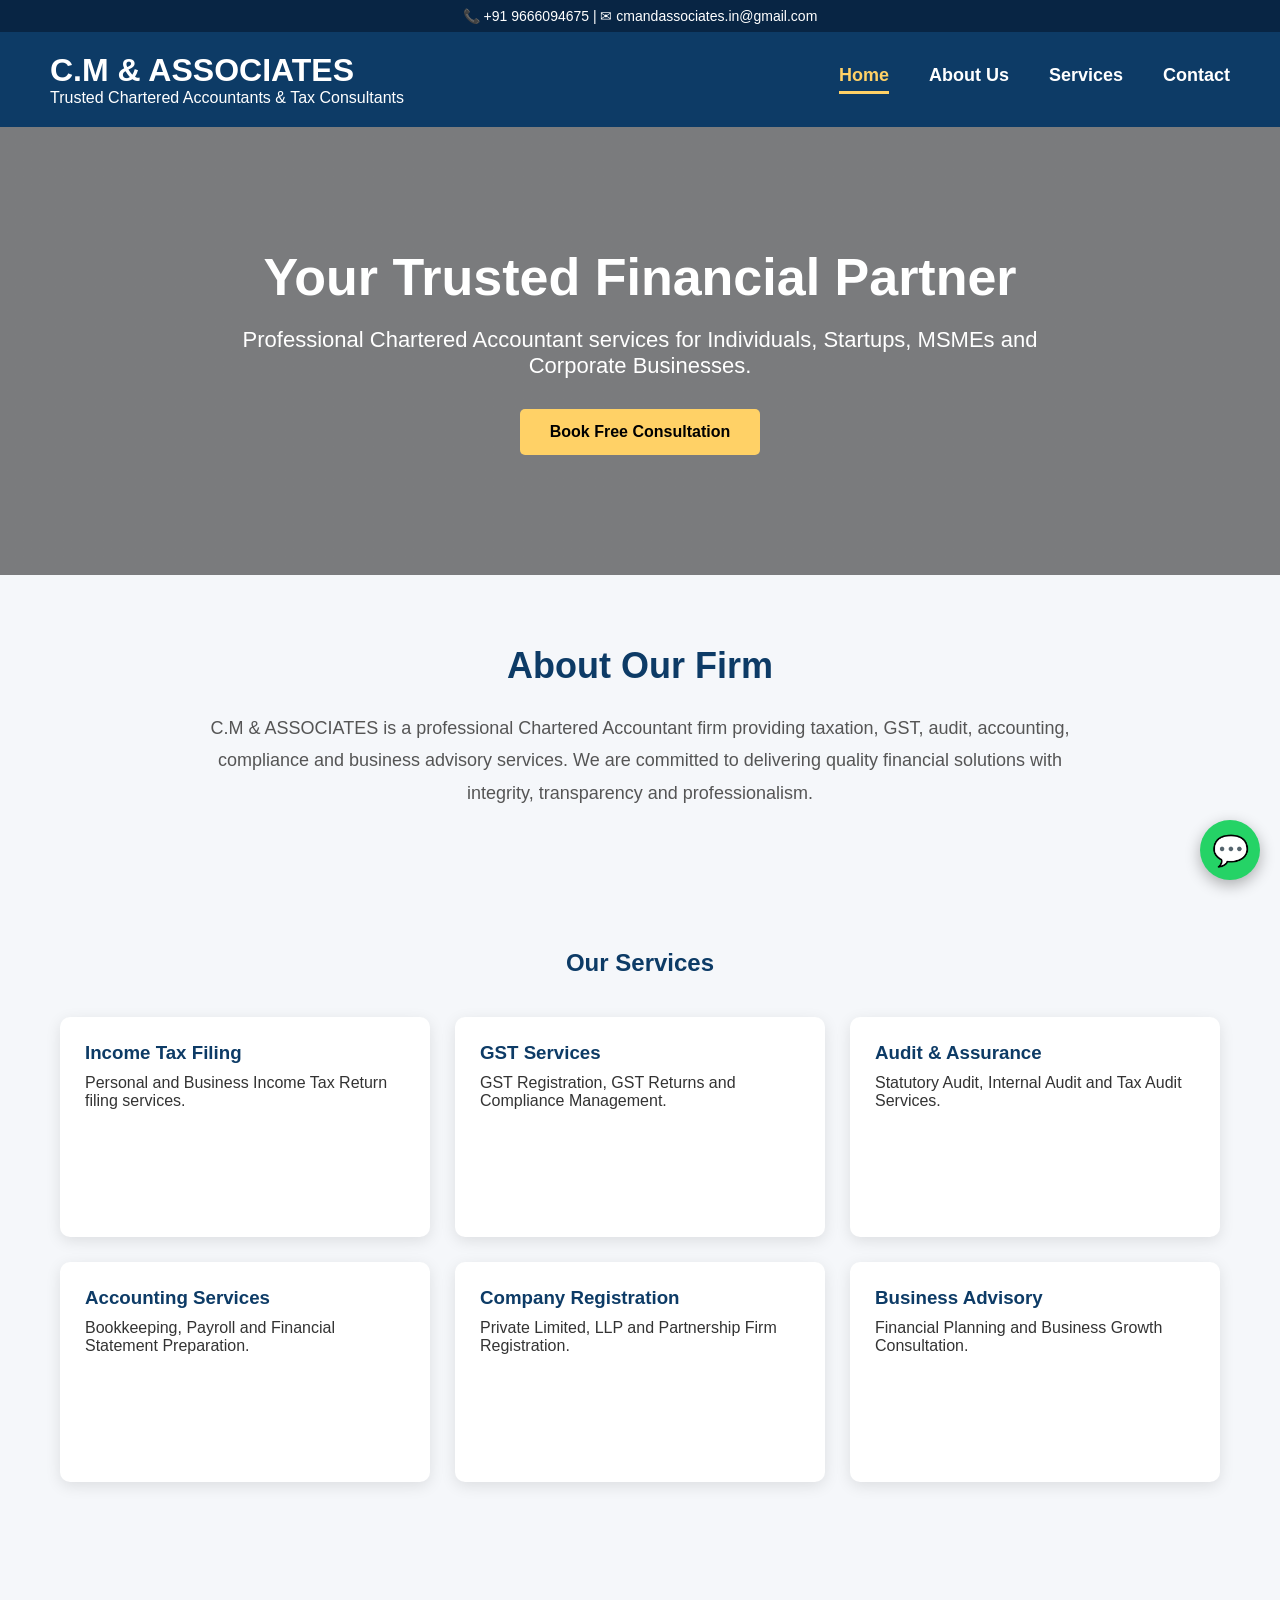
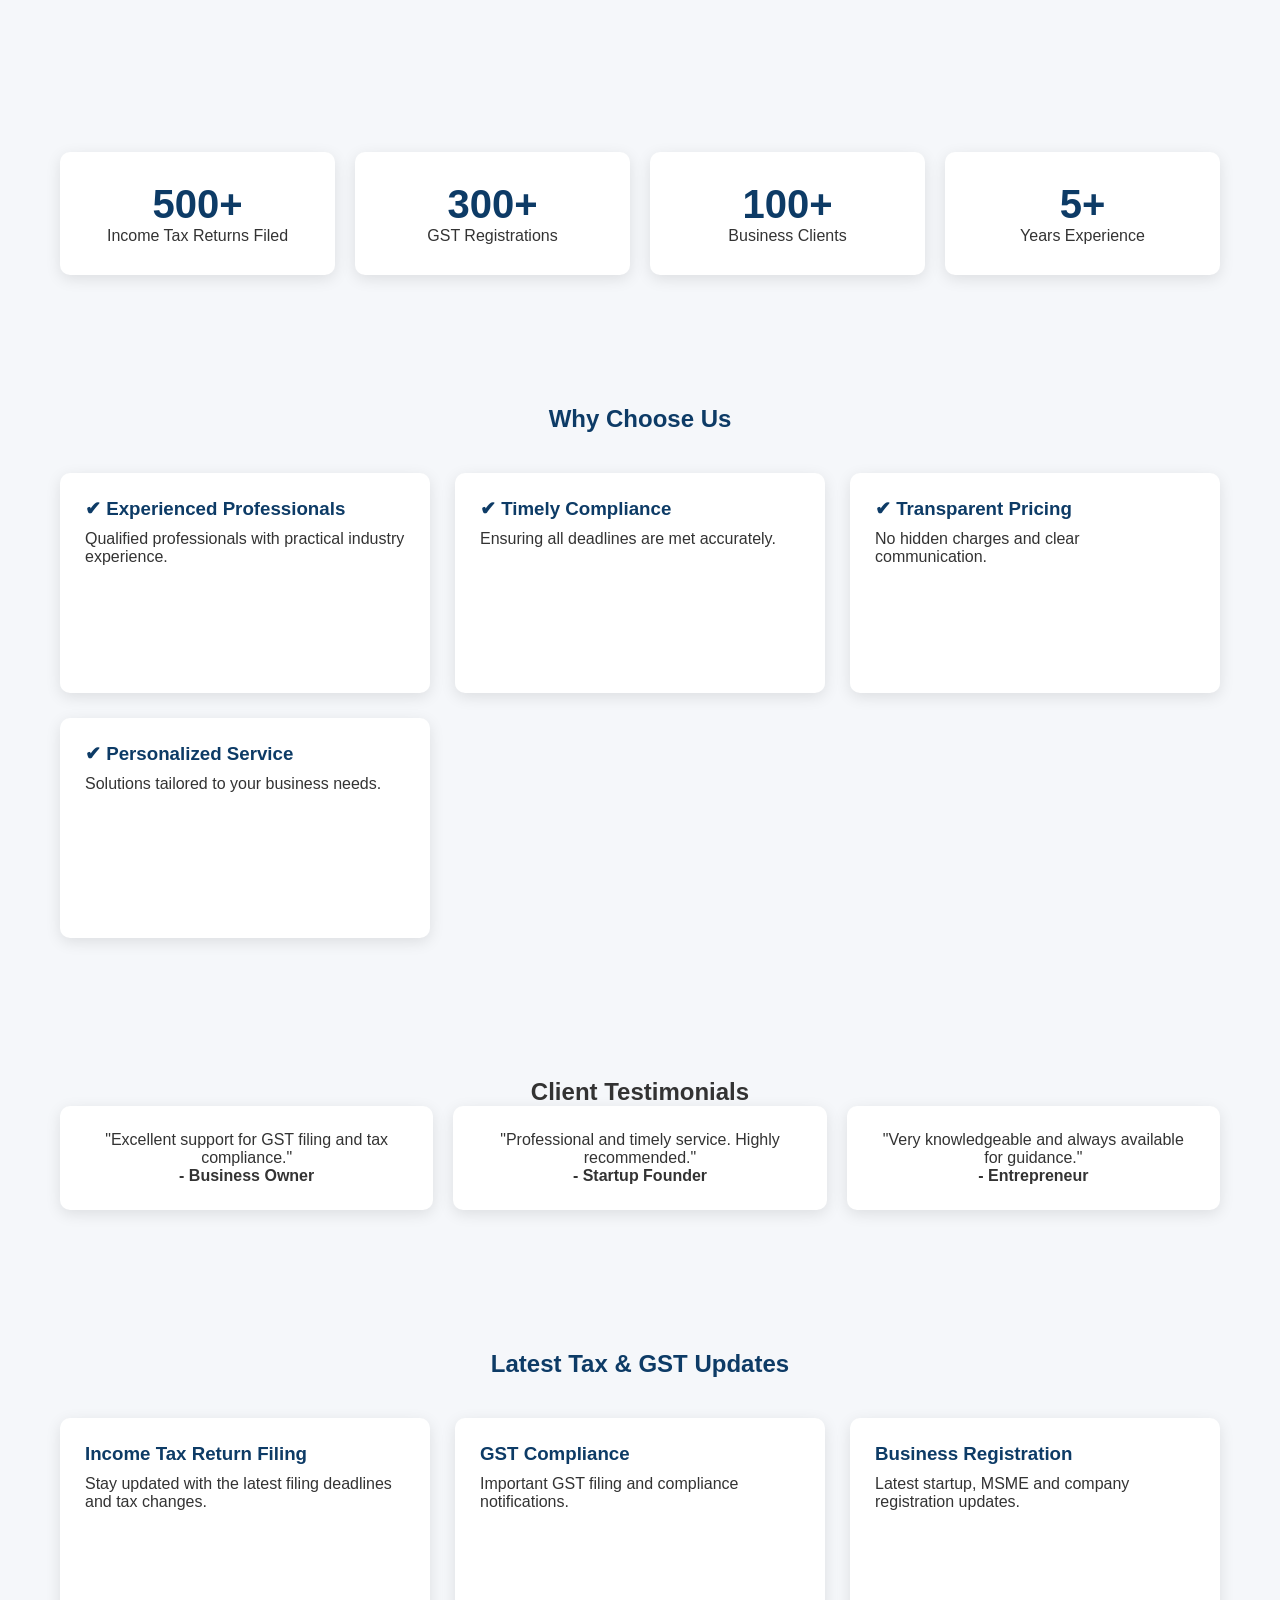
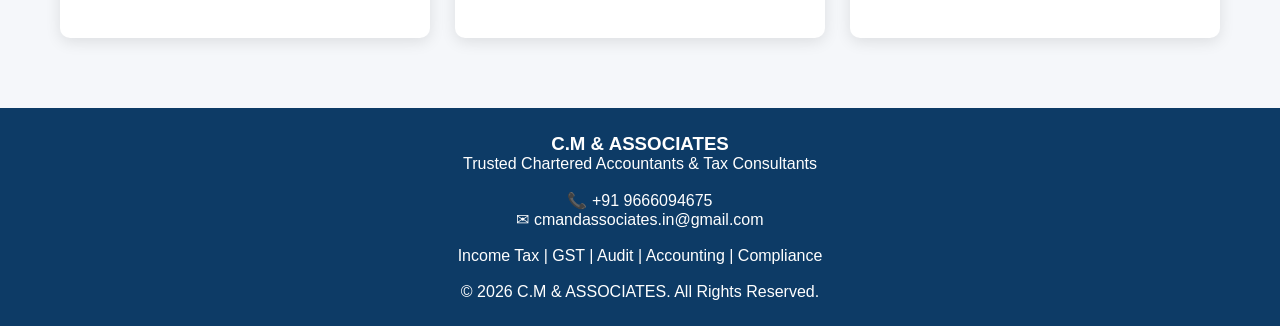
==== index.html @ 99ab4095 "Initial CA Website" ====
<!DOCTYPE html>
<html>

<head>
    <title>C.M & ASSOCIATES Chartered Accountants</title>
    <link rel="stylesheet" href="style.css">
    <link rel="stylesheet" href="https://cdnjs.cloudflare.com/ajax/libs/font-awesome/6.5.2/css/all.min.css">
</head>

<body>
    <div class="topbar">
    📞 +91 9666094675 |
    ✉ cmandassociates.in@gmail.com
    </div>

<header>
    <div class="logo">
        <h1>C.M &amp; ASSOCIATES</h1>
        <p>Trusted Chartered Accountants & Tax Consultants</p>
    </div>

    <nav>
    <a href="index.html" class="active">Home</a>
    <a href="about.html">About Us</a>
    <a href="services.html">Services</a>
    <a href="contact.html">Contact</a>
    </nav>
</header>

<section class="hero">
    <h2>Your Trusted Financial Partner</h2>

    <p>
        Professional Chartered Accountant services for Individuals,
        Startups, MSMEs and Corporate Businesses.
    </p>

    <a href="contact.html" class="btn">
        Book Free Consultation
    </a>
</section>

<section class="about">
    <h2>About Our Firm</h2>

    <p>
        C.M & ASSOCIATES is a professional Chartered Accountant firm
        providing taxation, GST, audit, accounting, compliance and
        business advisory services.

        We are committed to delivering quality financial solutions with
        integrity, transparency and professionalism.
    </p>
</section>

<section class="services">

<h2>Our Services</h2>

<div class="service-grid">

<div class="service-card">
<h3>Income Tax Filing</h3>
<p>Personal and Business Income Tax Return filing services.</p>
</div>

<div class="service-card">
<h3>GST Services</h3>
<p>GST Registration, GST Returns and Compliance Management.</p>
</div>

<div class="service-card">
<h3>Audit & Assurance</h3>
<p>Statutory Audit, Internal Audit and Tax Audit Services.</p>
</div>

<div class="service-card">
<h3>Accounting Services</h3>
<p>Bookkeeping, Payroll and Financial Statement Preparation.</p>
</div>

<div class="service-card">
<h3>Company Registration</h3>
<p>Private Limited, LLP and Partnership Firm Registration.</p>
</div>

<div class="service-card">
<h3>Business Advisory</h3>
<p>Financial Planning and Business Growth Consultation.</p>
</div>

</div>
</section>

<section class="services">

    <!-- Services Content Here -->

</section>

<section class="stats">

<div class="stat-card">
<h2>500+</h2>
<p>Income Tax Returns Filed</p>
</div>

<div class="stat-card">
<h2>300+</h2>
<p>GST Registrations</p>
</div>

<div class="stat-card">
<h2>100+</h2>
<p>Business Clients</p>
</div>

<div class="stat-card">
<h2>5+</h2>
<p>Years Experience</p>
</div>

</section>

<section class="services">

<h2>Why Choose Us</h2>

<div class="service-grid">

<div class="service-card">
<h3>✔ Experienced Professionals</h3>
<p>Qualified professionals with practical industry experience.</p>
</div>

<div class="service-card">
<h3>✔ Timely Compliance</h3>
<p>Ensuring all deadlines are met accurately.</p>
</div>

<div class="service-card">
<h3>✔ Transparent Pricing</h3>
<p>No hidden charges and clear communication.</p>
</div>

<div class="service-card">
<h3>✔ Personalized Service</h3>
<p>Solutions tailored to your business needs.</p>
</div>

</div>

</section>

<section class="testimonials">

<h2>Client Testimonials</h2>

<div class="testimonial-grid">

<div class="testimonial-card">
<p>
"Excellent support for GST filing and tax compliance."
</p>
<h4>- Business Owner</h4>
</div>

<div class="testimonial-card">
<p>
"Professional and timely service. Highly recommended."
</p>
<h4>- Startup Founder</h4>
</div>

<div class="testimonial-card">
<p>
"Very knowledgeable and always available for guidance."
</p>
<h4>- Entrepreneur</h4>
</div>

</div>

</section>

<section class="updates">

<h2>Latest Tax & GST Updates</h2>

<div class="service-grid">

<div class="service-card">
<h3>Income Tax Return Filing</h3>
<p>
Stay updated with the latest filing deadlines and tax changes.
</p>
</div>

<div class="service-card">
<h3>GST Compliance</h3>
<p>
Important GST filing and compliance notifications.
</p>
</div>

<div class="service-card">
<h3>Business Registration</h3>
<p>
Latest startup, MSME and company registration updates.
</p>
</div>

</div>

</section>

<footer>

<h3>C.M &amp; ASSOCIATES</h3>

<p>Trusted Chartered Accountants & Tax Consultants</p>

<br>

<p>📞 +91 9666094675</p>

<p>✉ cmandassociates.in@gmail.com</p>

<br>

<p>
Income Tax | GST | Audit | Accounting | Compliance
</p>

<br>

<p>© 2026 C.M & ASSOCIATES. All Rights Reserved.</p>

</footer>

<a href="https://wa.me/919666094675"
class="whatsapp"
target="_blank">
💬
</a>

</body>
</html>
---- style.css ----
*{
    margin:0;
    padding:0;
    box-sizing:border-box;
}

body{
    font-family:'Segoe UI',sans-serif;
    background:#f5f7fa;
    color:#333;
}

header{
    background:#0d3b66;
    color:white;
    padding:20px 50px;

    display:flex;
    justify-content:space-between;
    align-items:center;

    width:100%;
    min-height:90px;
}

.logo{
    flex:1;
}

nav{
    display:flex;
    gap:40px;
}

nav a{
    color:white;
    text-decoration:none;
    font-size:18px;
    font-weight:600;
}

nav a:hover{
    color:#ffd166;
}

.hero{
    text-align:center;
    padding:120px 20px;
    background:linear-gradient(
        rgba(0,0,0,0.5),
        rgba(0,0,0,0.5)
    ),
    url('https://images.unsplash.com/photo-1554224155-6726b3ff858f');
    background-size:cover;
    background-position:center;

    color:white;
}

.hero h2{
    font-size:52px;
    margin-bottom:20px;
}

.hero p{
    font-size:22px;
    max-width:800px;
    margin:auto;
}

.btn{
    display:inline-block;
    margin-top:30px;
    background:#ffd166;
    color:black;
    text-decoration:none;
    padding:14px 30px;
    border-radius:5px;
    font-weight:bold;
}

.about{
    padding:70px 60px;
    text-align:center;
}

.about h2{
    margin-bottom:20px;
    color:#0d3b66;
}

.about p{
    max-width:900px;
    margin:auto;
    line-height:1.8;
}

.services{
    padding:70px 60px;
}

.services h2{
    text-align:center;
    margin-bottom:40px;
    color:#0d3b66;
}

.service-grid{
    display:grid;
    grid-template-columns:repeat(auto-fit,minmax(300px,1fr));
    gap:25px;
}

.service-card{
    background:white;
    padding:25px;
    border-radius:10px;
    box-shadow:0 4px 15px rgba(0,0,0,0.1);
}

.service-card:hover{
    transform:translateY(-5px);
    transition:0.3s;
}

.service-card h3{
    color:#0d3b66;
    margin-bottom:10px;
}

.about{
    padding:70px 60px;
    text-align:center;
    max-width:1100px;
    margin:auto;
}

.about h2{
    color:#0d3b66;
    margin-bottom:25px;
    font-size:36px;
}

.about p{
    font-size:18px;
    line-height:1.8;
    color:#555;
}

.cta{
    background:#0d3b66;
    color:white;
    text-align:center;
    padding:70px 20px;
}

.cta h2{
    margin-bottom:20px;
    font-size:36px;
}

.cta p{
    margin-bottom:25px;
    font-size:18px;
}

.service-card{
    min-height:220px;
}

.contact-hero{
    background:#0d3b66;
    color:white;
    text-align:center;
    padding:70px 20px;
}

.contact-hero h2{
    font-size:42px;
    margin-bottom:15px;
}

.contact-container{
    display:flex;
    gap:40px;
    padding:60px;
    flex-wrap:wrap;
}

.contact-form{
    flex:1;
    min-width:350px;
    background:white;
    padding:30px;
    border-radius:10px;
    box-shadow:0 4px 15px rgba(0,0,0,0.1);
}

.contact-form input,
.contact-form select,
.contact-form textarea{
    width:100%;
    padding:12px;
    margin-top:15px;
    margin-bottom:15px;
    border:1px solid #ccc;
    border-radius:5px;
}

.contact-form button{
    width:100%;
    padding:14px;
    background:#0d3b66;
    color:white;
    border:none;
    border-radius:5px;
    cursor:pointer;
}

.contact-form button:hover{
    background:#114d87;
}

.contact-info{
    flex:1;
    min-width:300px;
}

.info-box{
    background:white;
    padding:25px;
    margin-bottom:20px;
    border-radius:15px;
    box-shadow:0 6px 20px rgba(0,0,0,0.08);
    border-left:5px solid #0d3b66;
    transition:all 0.3s ease;
}

.info-box:hover{
    transform:translateY(-5px);
    box-shadow:0 12px 30px rgba(0,0,0,0.15);
}

.active{
    color:#ffd166;
    border-bottom:3px solid #ffd166;
    padding-bottom:5px;
}

footer{
    background:#0d3b66;
    color:white;
    text-align:center;
    padding:25px;
}

.topbar{
    background:#082544;
    color:white;
    text-align:center;
    padding:8px;
    font-size:14px;
}

.whatsapp{
    position:fixed;
    right:20px;
    bottom:20px;

    width:60px;
    height:60px;

    background:#25D366;
    color:white;

    border-radius:50%;

    display:flex;
    justify-content:center;
    align-items:center;

    font-size:30px;
    text-decoration:none;

    box-shadow:0 5px 15px rgba(0,0,0,.3);
}

.stats{
    display:grid;
    grid-template-columns:repeat(4,1fr);
    gap:20px;
    padding:60px;
}

.stat-card{
    background:white;
    padding:30px;
    text-align:center;
    border-radius:10px;
    box-shadow:0 4px 15px rgba(0,0,0,.1);
}

.stat-card h2{
    color:#0d3b66;
    font-size:40px;
}

.testimonials{
    padding:70px 60px;
    text-align:center;
}

.testimonial-grid{
    display:grid;
    grid-template-columns:repeat(auto-fit,minmax(300px,1fr));
    gap:20px;
}

.testimonial-card{
    background:white;
    padding:25px;
    border-radius:10px;
    box-shadow:0 4px 15px rgba(0,0,0,.1);
}

.updates{
    padding:70px 60px;
}

.updates h2{
    text-align:center;
    margin-bottom:40px;
    color:#0d3b66;
}

.team{
    padding:70px 60px;
    text-align:center;
}

.team h2{
    color:#0d3b66;
    margin-bottom:40px;
}

.info-box h3{
    display:flex;
    align-items:center;
    gap:10px;
    color:#0d3b66;
}

/* =========================
   CONTACT ICONS
========================= */

.contact-icon{
    font-size:28px;
    margin-right:12px;
    transition:all .3s ease;
}

/* Individual Colors */

.phone-icon{
    color:#10B981;
}

.email-icon{
    color:#0EA5E9;
}

.whatsapp-icon{
    color:#25D366;
}

.location-icon{
    color:#F97316;
}

.clock-icon{
    color:#8B5CF6;
}

/* Hover Effect */

.info-box:hover .contact-icon{
    transform:scale(1.2) rotate(8deg);
}
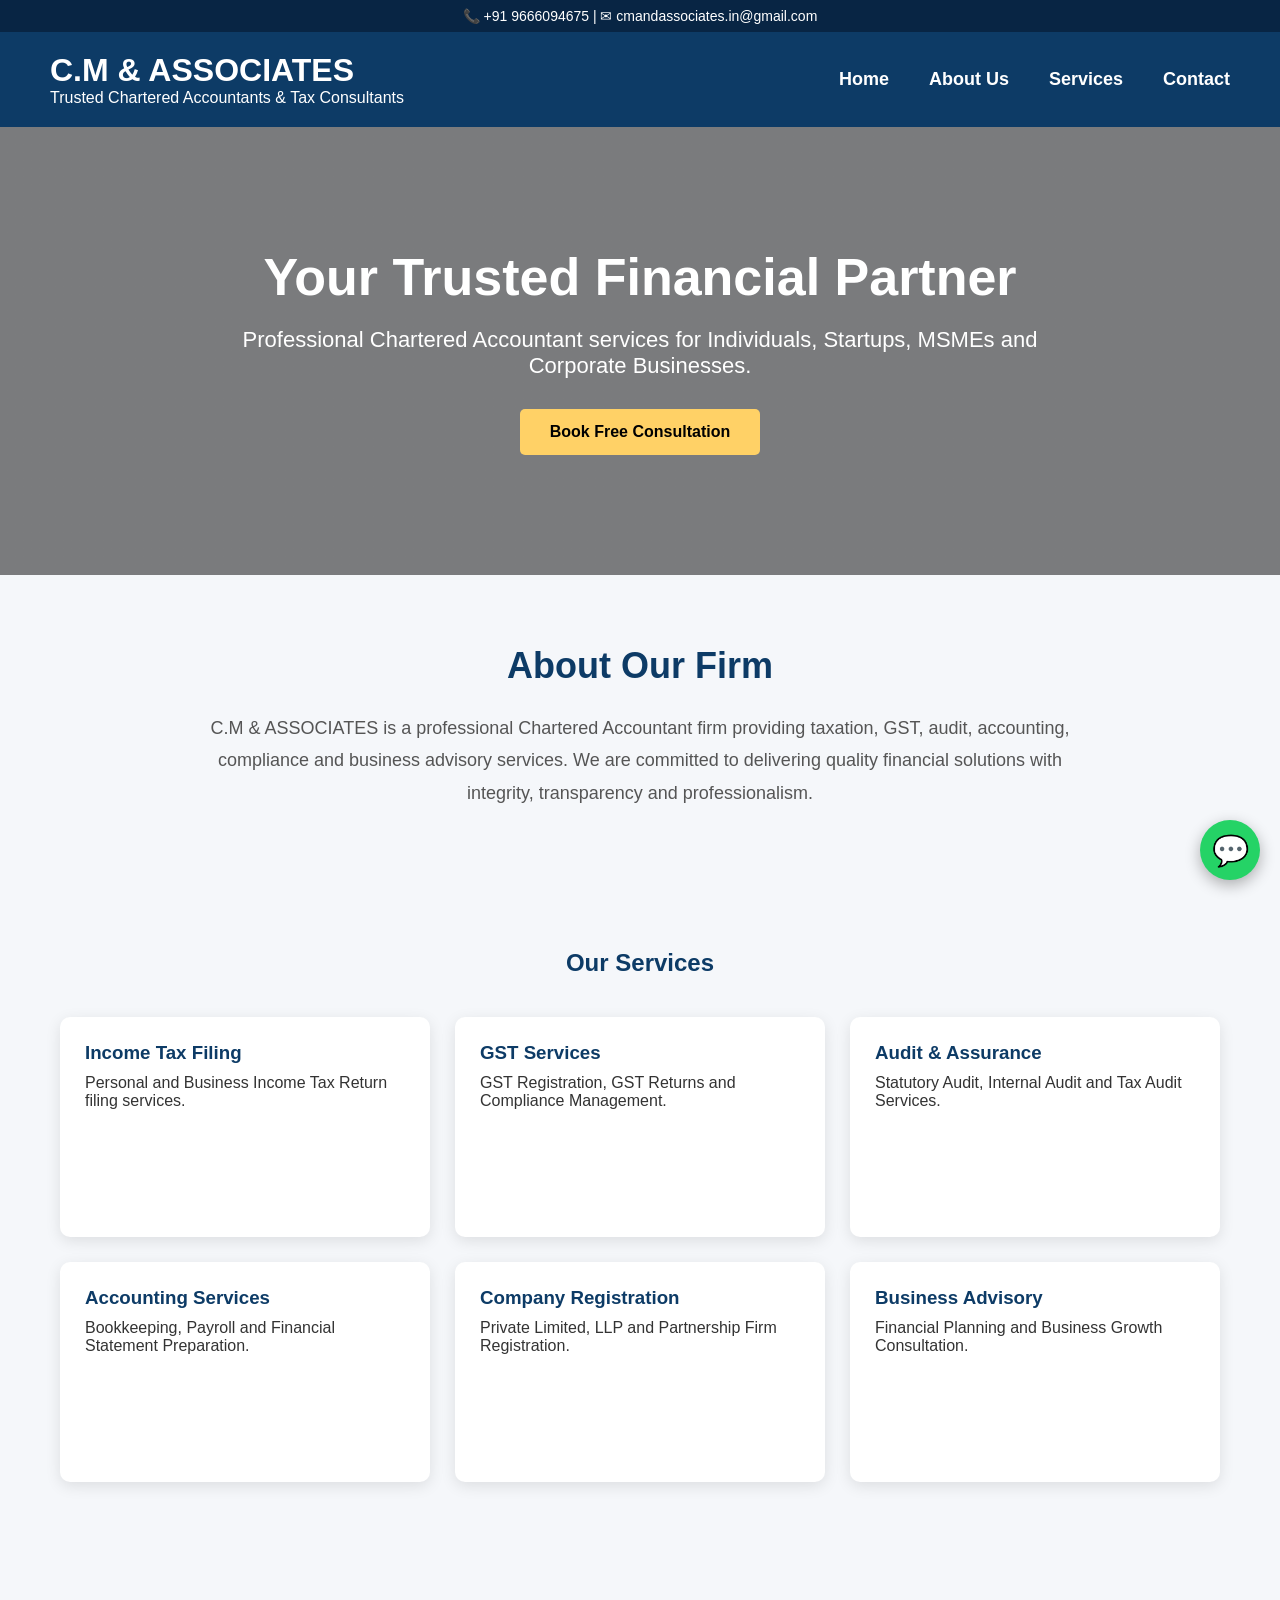
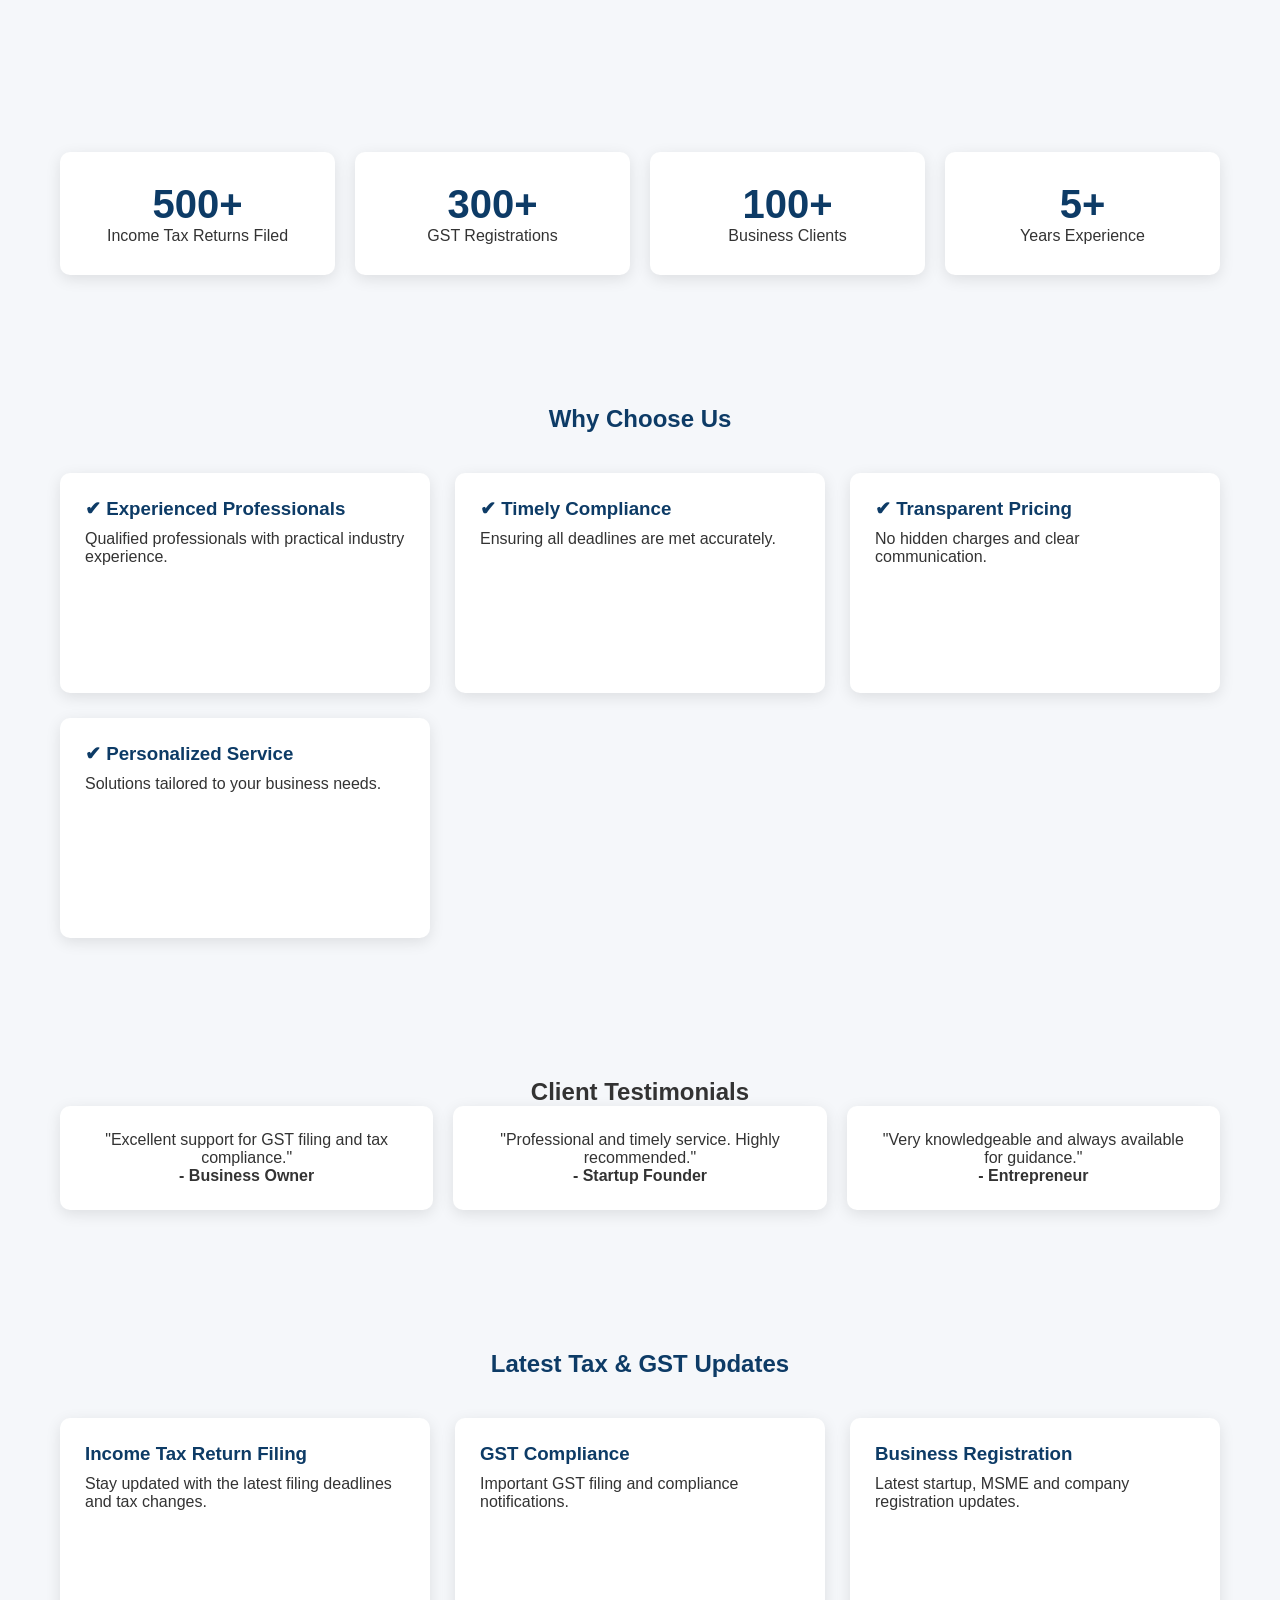
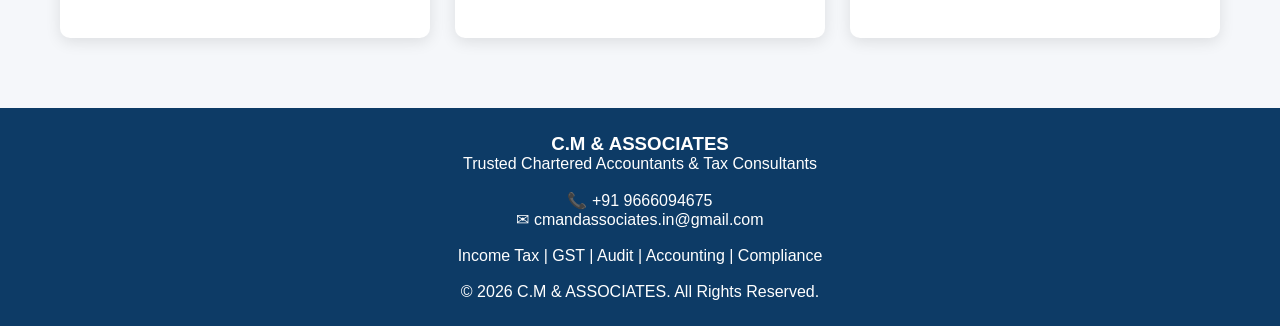
==== commit 328d4900: "updated navigation changes" ====
--- a/index.html
+++ b/index.html
@@ -20,10 +20,10 @@
     </div>
 
     <nav>
-    <a href="index.html" class="active">Home</a>
-    <a href="about.html">About Us</a>
-    <a href="services.html">Services</a>
-    <a href="contact.html">Contact</a>
+    <a href="/cmandassociates/">Home</a>
+    <a href="/cmandassociates/about/">About Us</a>
+    <a href="/cmandassociates/services/">Services</a>
+    <a href="/cmandassociates/contact/">Contact</a>
     </nav>
 </header>
 
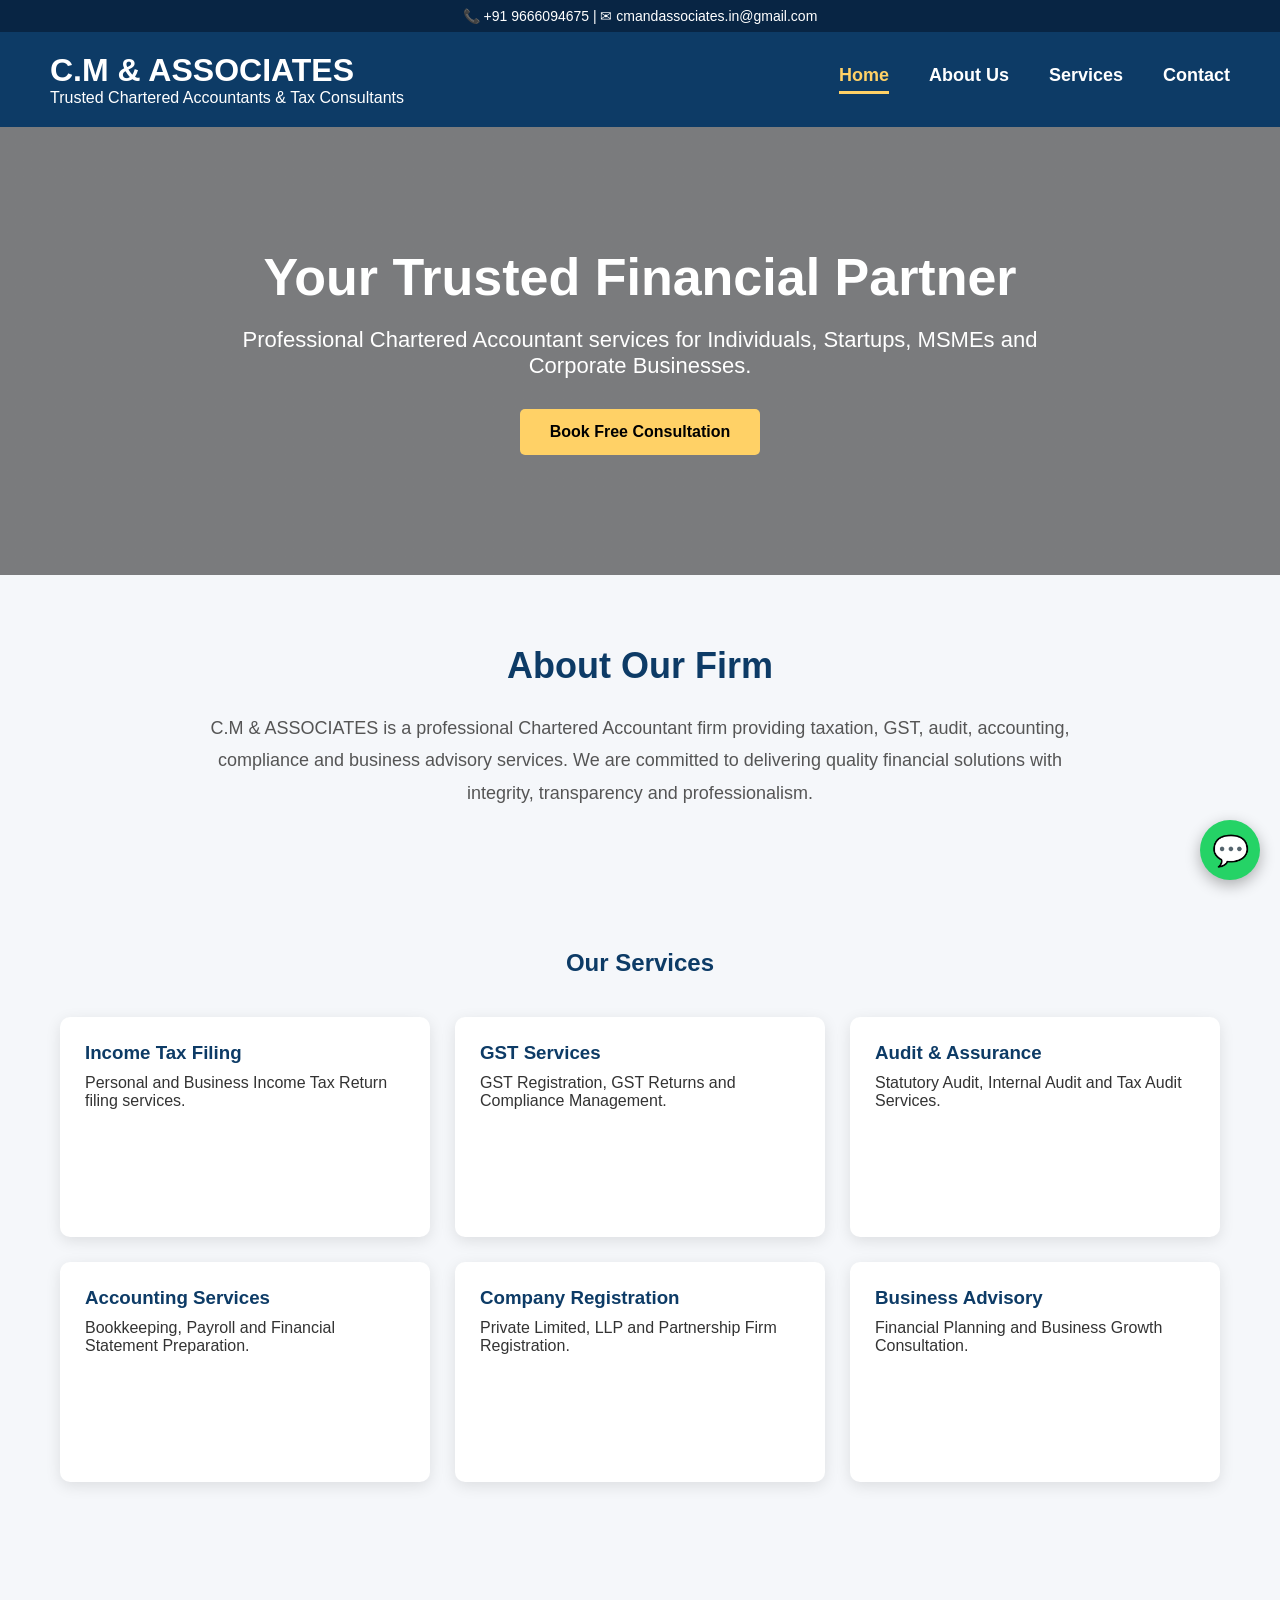
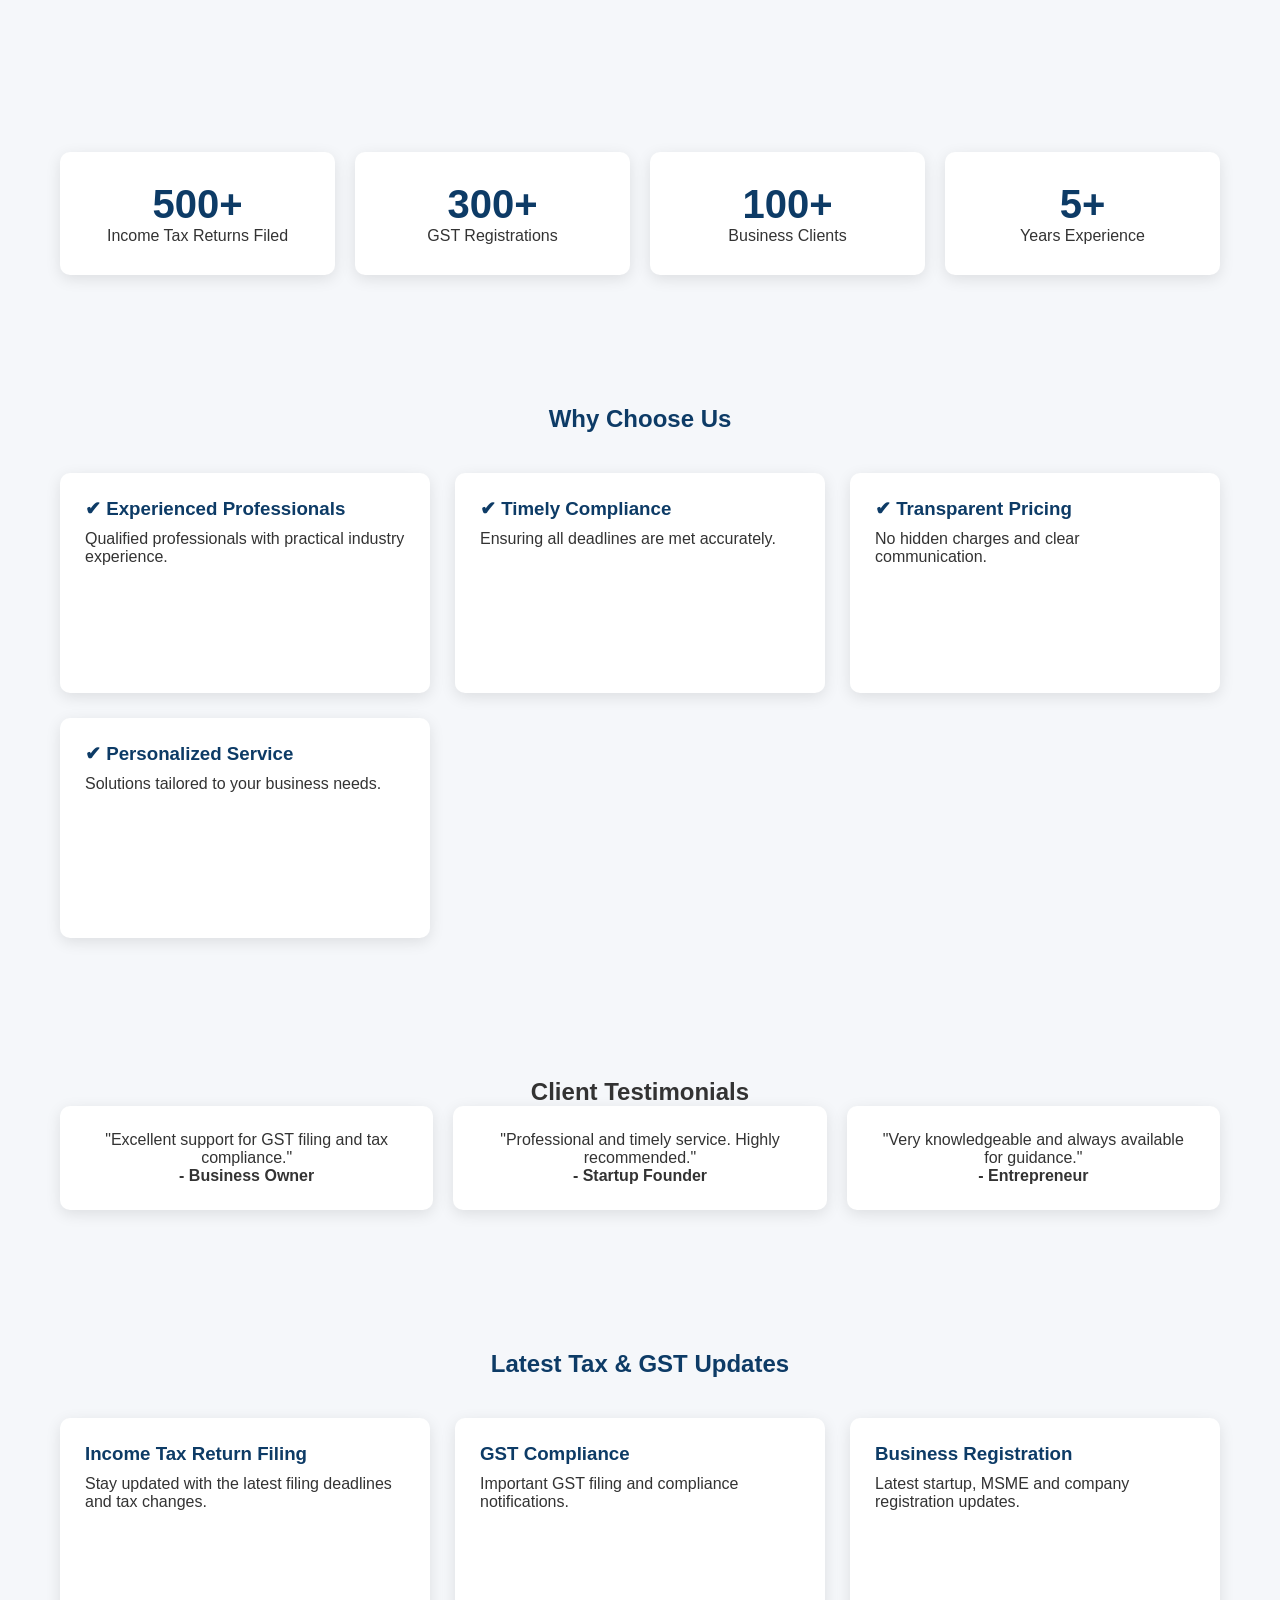
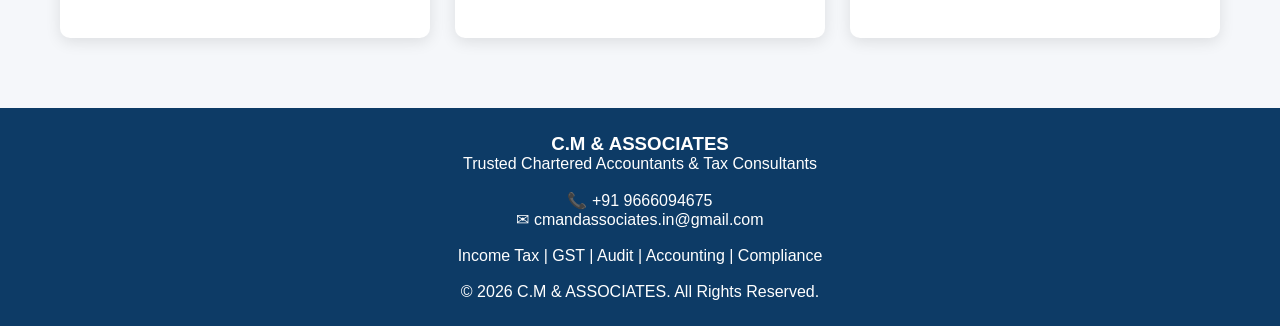
==== commit 4ae2f10f: "updated the index.html" ====
--- a/index.html
+++ b/index.html
@@ -20,10 +20,10 @@
     </div>
 
     <nav>
-    <a href="/cmandassociates/">Home</a>
-    <a href="/cmandassociates/about/">About Us</a>
-    <a href="/cmandassociates/services/">Services</a>
-    <a href="/cmandassociates/contact/">Contact</a>
+    <a href="index.html" class="active">Home</a>
+    <a href="about.html">About Us</a>
+    <a href="services.html">Services</a>
+    <a href="contact.html">Contact</a>
     </nav>
 </header>
 
